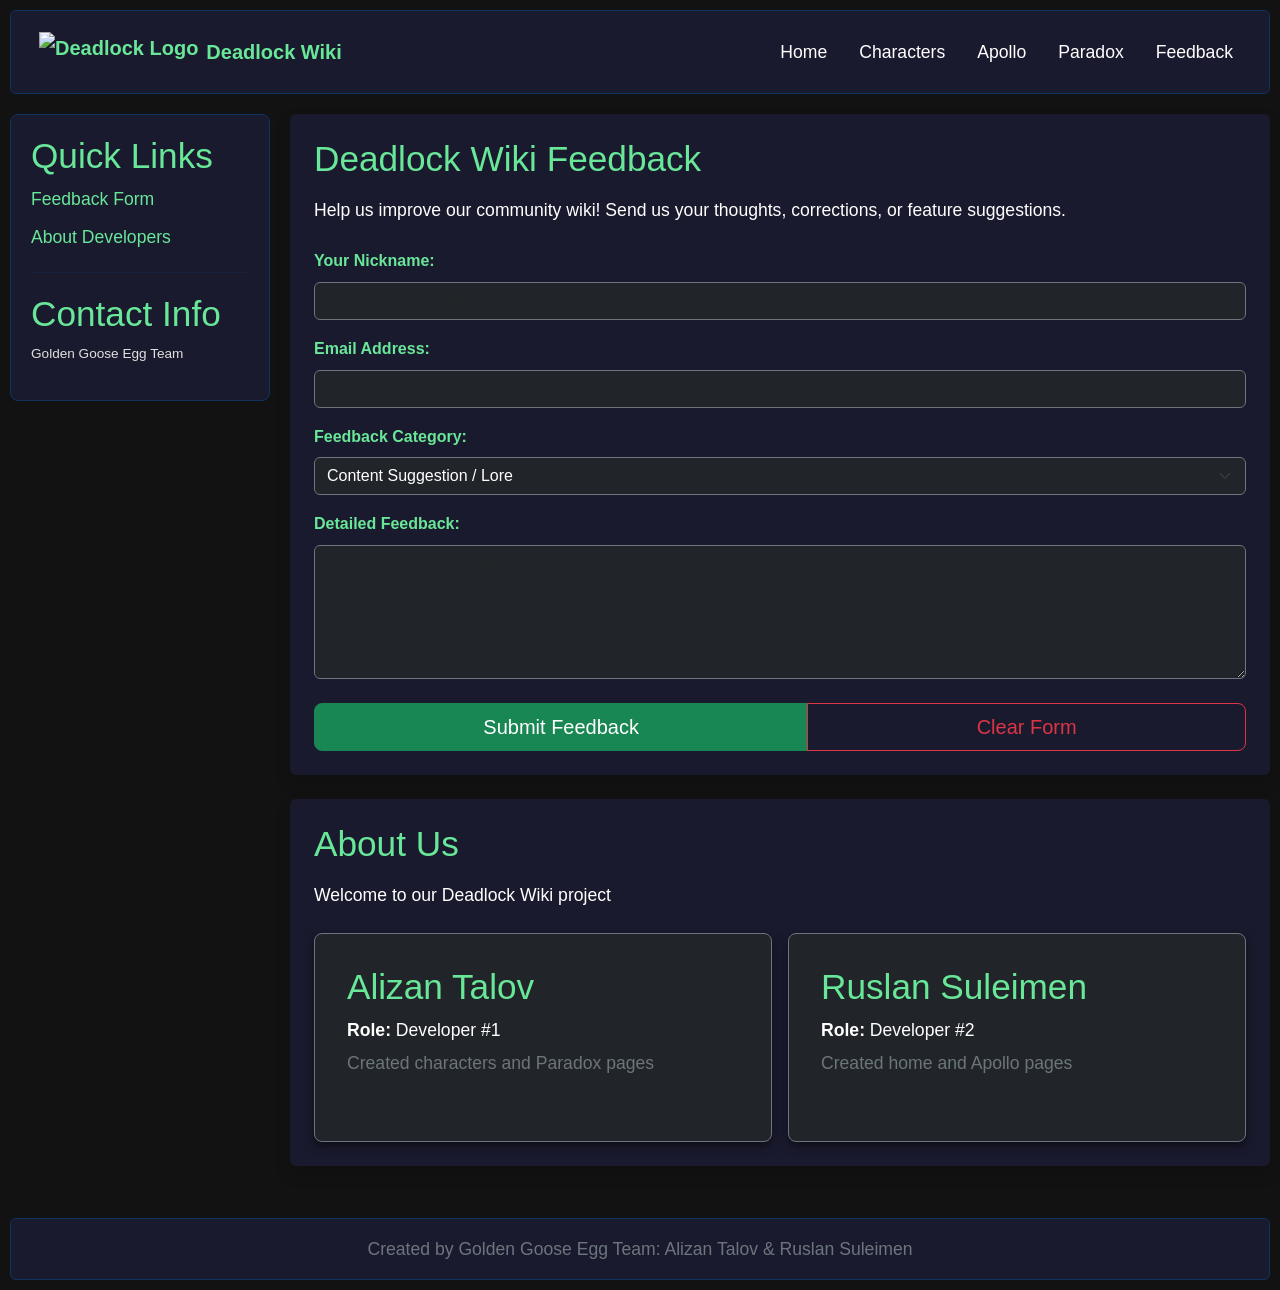
==== feedback.html @ 2c58b6ae "New Stuff" ====
<!DOCTYPE html>
<html lang="en">
<head>
    <meta charset="UTF-8">
    <meta name="viewport" content="width=device-width, initial-scale=1.0">
    <title>Deadlock Wiki - Feedback & About Us</title>
    <!-- Подключение Bootstrap 5 CSS -->
    <link href="https://cdn.jsdelivr.net/npm/bootstrap@5.3.2/dist/css/bootstrap.min.css" rel="stylesheet">
    <link rel="stylesheet" href="css/style.css">
</head>
<body>

    <div class="site-container">

        <!-- Task 5 & 10: Bootstrap Navigation Bar -->
        <nav class="navbar navbar-expand-lg navbar-dark bg-dark-custom rounded p-3" style="grid-area: header;">
            <div class="container-fluid">
                <a class="navbar-brand d-flex align-items-center gap-2 text-green fw-bold" href="index.html">
                    <img src="https://deadlock.wiki/images/0/0f/Apollo_card.png" alt="Deadlock Logo" height="40">
                    <span>Deadlock Wiki</span>
                </a>
                <button class="navbar-toggler" type="button" data-bs-toggle="collapse" data-bs-target="#navbarNav" aria-controls="navbarNav" aria-expanded="false" aria-label="Toggle navigation">
                    <span class="navbar-toggler-icon"></span>
                </button>
                <div class="collapse navbar-collapse justify-content-end" id="navbarNav">
                    <ul class="navbar-nav gap-3">
                        <li class="nav-item"><a class="nav-link text-white" href="index.html">Home</a></li>
                        <li class="nav-item"><a class="nav-link text-white" href="characters.html">Characters</a></li>
                        <li class="nav-item"><a class="nav-link text-white" href="apollo.html">Apollo</a></li>
                        <li class="nav-item"><a class="nav-link text-white" href="paradox.html">Paradox</a></li>
                        <li class="nav-item"><a class="nav-link text-white active" href="feedback.html">Feedback</a></li>
                    </ul>
                </div>
            </div>
        </nav>

        <!-- Grid Sidebar -->
        <aside class="sidebar">
            <h3>Quick Links</h3>
            <ul>
                <li><a href="#feedback-section">Feedback Form</a></li>
                <li><a href="#about-us-section">About Developers</a></li>
            </ul>
            <hr style="border-color: #0f3460; margin: 20px 0;">
            <h3>Contact Info</h3>
            <p style="font-size: 0.85rem;">Golden Goose Egg Team</p>
        </aside>

        <!-- Main Content -->
        <main class="main-content">
            
            <!-- Task 4, 8 & 9: Form Section with Bootstrap Controls & Cards -->
            <section id="feedback-section" class="card bg-dark-custom text-white shadow p-4 mb-4 rounded border-0">
                <div class="card-body p-0">
                    <h2 class="card-title text-green mb-3">Deadlock Wiki Feedback</h2>
                    <p class="card-text mb-4">Help us improve our community wiki! Send us your thoughts, corrections, or feature suggestions.</p>
                    
                    <form id="feedback-form" action="#" method="POST">
                        <div class="mb-3">
                            <label for="nickname" class="form-label text-green fw-bold">Your Nickname:</label>
                            <input type="text" class="form-control bg-dark text-white border-secondary" id="nickname" name="nickname" placeholder="Enter your nickname" required>
                        </div>

                        <div class="mb-3">
                            <label for="email" class="form-label text-green fw-bold">Email Address:</label>
                            <input type="email" class="form-control bg-dark text-white border-secondary" id="email" name="email" placeholder="Enter your email address" required>
                        </div>

                        <div class="mb-3">
                            <label for="category" class="form-label text-green fw-bold">Feedback Category:</label>
                            <select class="form-select bg-dark text-white border-secondary" id="category" name="category">
                                <option value="content">Content Suggestion / Lore</option>
                                <option value="bug">Bug Report / Display Issue</option>
                                <option value="hero-guide">Hero Guide Submission</option>
                                <option value="other">General Feedback</option>
                            </select>
                        </div>

                        <div class="mb-4">
                            <label for="message" class="form-label text-green fw-bold">Detailed Feedback:</label>
                            <textarea class="form-control bg-dark text-white border-secondary" id="message" name="message" rows="5" placeholder="Write your feedback here..." required></textarea>
                        </div>

                        <!-- Task 6: Bootstrap Buttons & Button Group -->
                        <div class="btn-group w-100" role="group" aria-label="Form Action Buttons">
                            <button type="submit" class="btn btn-success btn-lg">Submit Feedback</button>
                            <button type="reset" class="btn btn-outline-danger btn-lg">Clear Form</button>
                        </div>
                    </form>
                </div>
            </section>

            <!-- Section: About Us -->
            <section id="about-us-section" class="card bg-dark-custom text-white shadow p-4 rounded border-0">
                <h2 class="text-green mb-3">About Us</h2>
                <p class="mb-4">Welcome to our Deadlock Wiki project</p>

                <!-- Task 3 & 8: Responsive Grid (2 columns on large screens) -->
                <div class="row g-3">
                    <div class="col-12 col-lg-6">
                        <div class="card h-100 bg-dark text-white border-secondary p-3">
                            <div class="card-body">
                                <h3 class="card-title text-green">Alizan Talov</h3>
                                <p class="card-text mb-1"><strong>Role:</strong> Developer #1</p>
                                <p class="card-text text-secondary mb-0">Created characters and Paradox pages</p>
                            </div>
                        </div>
                    </div>

                    <div class="col-12 col-lg-6">
                        <div class="card h-100 bg-dark text-white border-secondary p-3">
                            <div class="card-body">
                                <h3 class="card-title text-green">Ruslan Suleimen</h3>
                                <p class="card-text mb-1"><strong>Role:</strong> Developer #2</p>
                                <p class="card-text text-secondary mb-0">Created home and Apollo pages</p>
                            </div>
                        </div>
                    </div>
                </div>
            </section>

        </main>

        <!-- Footer -->
        <footer class="bg-dark-custom p-3 rounded text-center">
            <p class="mb-0 text-secondary">Created by Golden Goose Egg Team: Alizan Talov & Ruslan Suleimen</p>
        </footer>

    </div>

    <!-- Bootstrap 5 JS Bundle -->
    <script src="https://cdn.jsdelivr.net/npm/bootstrap@5.3.2/dist/js/bootstrap.bundle.min.js"></script>
</body>
</html>
---- css/style.css ----
/* global styles */
body {
    font-family: 'Comic Sans MS', Tahoma, Geneva, Verdana, sans-serif;
    background-color: #121212;
    color: #e0e0e0;
    margin: 0;
    padding: 0;
    line-height: 1.6;
}

h1, h2, h3 {
    color: #69E799;
    margin-top: 0;
}

p {
    margin-bottom: 15px;
}

/* grid layout */
.site-container {
    display: grid;
    grid-template-areas:
        "header header"
        "sidebar main"
        "footer footer";
    grid-template-columns: 260px 1fr;
    gap: 20px;
    max-width: 1300px;
    margin: 0 auto;
    padding: 10px;
}

/* grid areas */
#main-header { grid-area: header; }
.sidebar { grid-area: sidebar; }
.main-content { grid-area: main; }
footer { grid-area: footer; }

/* sidebar styling */
.sidebar {
    background-color: #1a1a2e;
    padding: 20px;
    border-radius: 8px;
    border: 1px solid #0f3460;
    height: fit-content;
}

.sidebar ul {
    list-style: none;
    padding: 0;
}

.sidebar li {
    margin-bottom: 10px;
}

.sidebar a {
    color: #69E799;
    text-decoration: none;
}

.sidebar a:hover {
    text-decoration: underline;
}

/* flexbox navigation */
#main-header {
    background-color: #1a1a2e;
    padding: 15px 30px;
    border-bottom: 4px solid #69E799;
    display: flex; 
    justify-content: space-between; /* logo left, links right */
    align-items: center; /* vertically centered */
    border-radius: 8px;
}

.header-logo {
    display: flex;
    align-items: center;
    gap: 10px;
}

.header-logo img {
    height: 40px;
    width: auto;
}

.header-logo span {
    font-size: 1.4rem;
    font-weight: bold;
    color: #69E799;
}

.nav-menu {
    display: flex; 
    gap: 15px; 
    align-items: center;
}

.nav-menu a {
    color: #ffffff;
    text-decoration: none;
    font-size: 1rem;
    font-weight: bold;
    padding: 6px 12px;
    transition: color 0.3s, border-bottom 0.3s;
}

.nav-menu a:hover {
    color: #e94560;
    border-bottom: 2px solid #e94560;
}

/* cards */
.card {
    background-color: #1a1a2e;
    margin-bottom: 2rem;
    padding: 2rem;
    border-radius: 8px;
    box-shadow: 0 4px 10px rgba(0,0,0,0.5);
}

/* flexbox card flow */
.card-row-container {
    display: flex; 
    flex-direction: row;
    gap: 20px; /* consistent gaps */
    justify-content: space-between;
    align-items: stretch; /* ensures all cards have equal height */
    margin-top: 15px;
}

.flex-card {
    flex: 1; /* equal width distribution */
    display: flex;
    flex-direction: column;
    background-color: #16213e;
    border-radius: 8px;
    padding: 15px;
    border: 1px solid #0f3460;
    transition: transform 0.3s ease, box-shadow 0.3s ease; /* hover transition */
}

/* lift and shadow hover effect */
.flex-card:hover {
    transform: translateY(-8px);
    box-shadow: 0 8px 20px rgba(105, 231, 153, 0.3);
}

.flex-card img {
    width: 100%;
    height: 160px;
    object-fit: cover;
    border-radius: 6px;
    margin-bottom: 10px;
}

.flex-card h4 {
    color: #69E799;
    margin: 5px 0;
}

.flex-card p {
    font-size: 0.9rem;
    flex-grow: 1; /* pushes button to bottom for neat alignment */
}

.card-btn {
    align-self: flex-start;
    background-color: #69E799;
    color: #121212;
    padding: 8px 14px;
    text-decoration: none;
    font-weight: bold;
    border-radius: 4px;
    font-size: 0.85rem;
    transition: background-color 0.3s;
}

.card-btn:hover {
    background-color: #ff9f1c;
}

/* img gallery (grid) */
.gallery-grid {
    display: grid; /* grid container */
    grid-template-columns: repeat(3, 1fr); /* 3 equal-width columns */
    gap: 15px; /* consistent spacing */
    margin-top: 15px;
}

.gallery-item {
    position: relative;
    overflow: hidden;
    border-radius: 8px;
    border: 2px solid #69E799;
    aspect-ratio: 1 / 1;
}

.gallery-item img {
    width: 100%;
    height: 100%;
    object-fit: cover;
    transition: transform 0.3s ease;
}

.gallery-item:hover img {
    transform: scale(1.1); /* zoom effect on hover */
}

/* caption overlay */
.gallery-caption {
    position: absolute;
    bottom: 0;
    left: 0;
    right: 0;
    background: rgba(26, 26, 46, 0.9);
    color: #69E799;
    padding: 10px;
    text-align: center;
    font-weight: bold;
    transform: translateY(100%); /* hidden initially */
    transition: transform 0.3s ease;
}

.gallery-item:hover .gallery-caption {
    transform: translateY(0); /* slide up on hover */
}

/* existing styles */
#hero-table {
    width: 100%;
    border-collapse: collapse;
    margin: 15px 0;
    background-color: #16213e;
}

#hero-table th, #hero-table td {
    border: 1px solid #0f3460;
    padding: 12px;
    text-align: left;
}

#hero-table th {
    background-color: #2e4d1c;
    color: white;
}

.content-img {
    width: 100%;
    max-width: 600px;
    height: auto;
    border-radius: 6px;
    margin-top: 15px;
    border: 2px solid #69E799;
}

.profile-img {
    width: 200px;
    height: 200px;
    border-radius: 50%;
    border: 4px solid #69E799;
    object-fit: cover;
    margin: 15px auto;
}

.form-group {
    margin-bottom: 15px;
    display: flex;
    flex-direction: column;
}

.form-group input, .form-group select, .form-group textarea {
    padding: 10px;
    border: 1px solid #444;
    border-radius: 4px;
    background-color: #2e4d1c;
    color: #fff;
}

.submit-btn {
    background-color: #2E4D1C;
    color: white;
    border: none;
    padding: 12px 20px;
    cursor: pointer;
    border-radius: 4px;
}

footer {
    text-align: center;
    padding: 20px;
    background-color: #1a1a2e;
    color: #888;
    border-radius: 8px;
}

/* responsive breakpoint */
@media (max-width: 850px) {
    .site-container {
        grid-template-areas:
            "header"
            "main"
            "sidebar"
            "footer";
        grid-template-columns: 1fr;
    }
    .card-row-container {
        flex-direction: column;
    }
    .gallery-grid {
        grid-template-columns: repeat(2, 1fr);
    }
    #main-header {
        flex-direction: column;
        gap: 15px;
    }
}


/* =========================================
   ASSIGNMENT #3: Media Queries (Part 1)
   ========================================= */

/* Task 1: Responsive Typography */
h1, h2, h3 { font-size: 1.5rem; }
p, a, li { font-size: 0.9rem; }

@media (min-width: 768px) {
    h1, h2, h3 { font-size: 1.8rem; }
    p, a, li { font-size: 1rem; }
}

@media (min-width: 992px) {
    h1, h2, h3 { font-size: 2.2rem; }
    p, a, li { font-size: 1.1rem; }
}

/* Task 2: Card Group (Pure CSS Media Queries) */
.card-row-container {
    display: flex;
    flex-wrap: wrap; /* Позволяет карточкам переноситься на новую строку */
    gap: 20px;
}

.flex-card {
    /* Mobile: 1 колонка */
    width: 100%; 
}

@media (min-width: 768px) {
    .flex-card {
        /* Tablet: 2 колонки (50% минус половина gap) */
        width: calc(50% - 10px);
    }
}

@media (min-width: 1024px) {
    .flex-card {
        /* Desktop: 3 колонки (33.3% минус gap) */
        width: calc(33.333% - 14px);
    }
}

/* Корректировка Bootstrap карточек под темную тему сайта */
.bg-dark-custom {
    background-color: #1a1a2e !important;
    border: 1px solid #0f3460;
}
.text-green { color: #69E799 !important; }
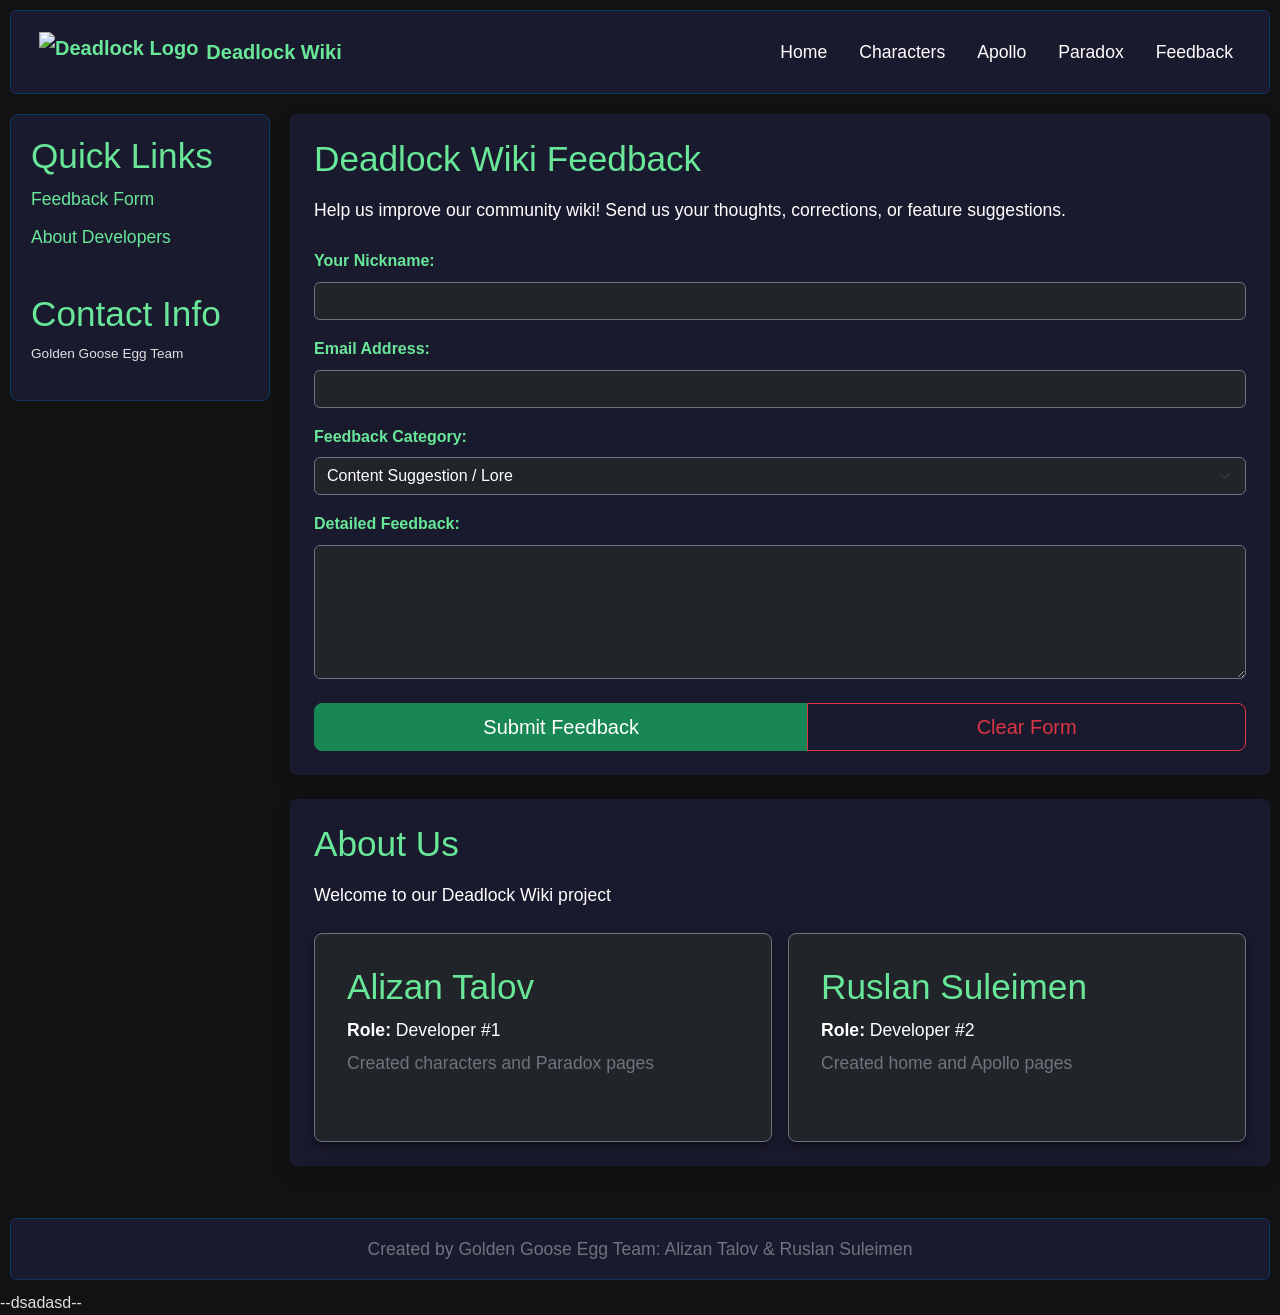
==== commit 914180cd: "123" ====
--- a/feedback.html
+++ b/feedback.html
@@ -131,4 +131,5 @@
     <!-- Bootstrap 5 JS Bundle -->
     <script src="https://cdn.jsdelivr.net/npm/bootstrap@5.3.2/dist/js/bootstrap.bundle.min.js"></script>
 </body>
-</html>+</html>
+--dsadasd--
